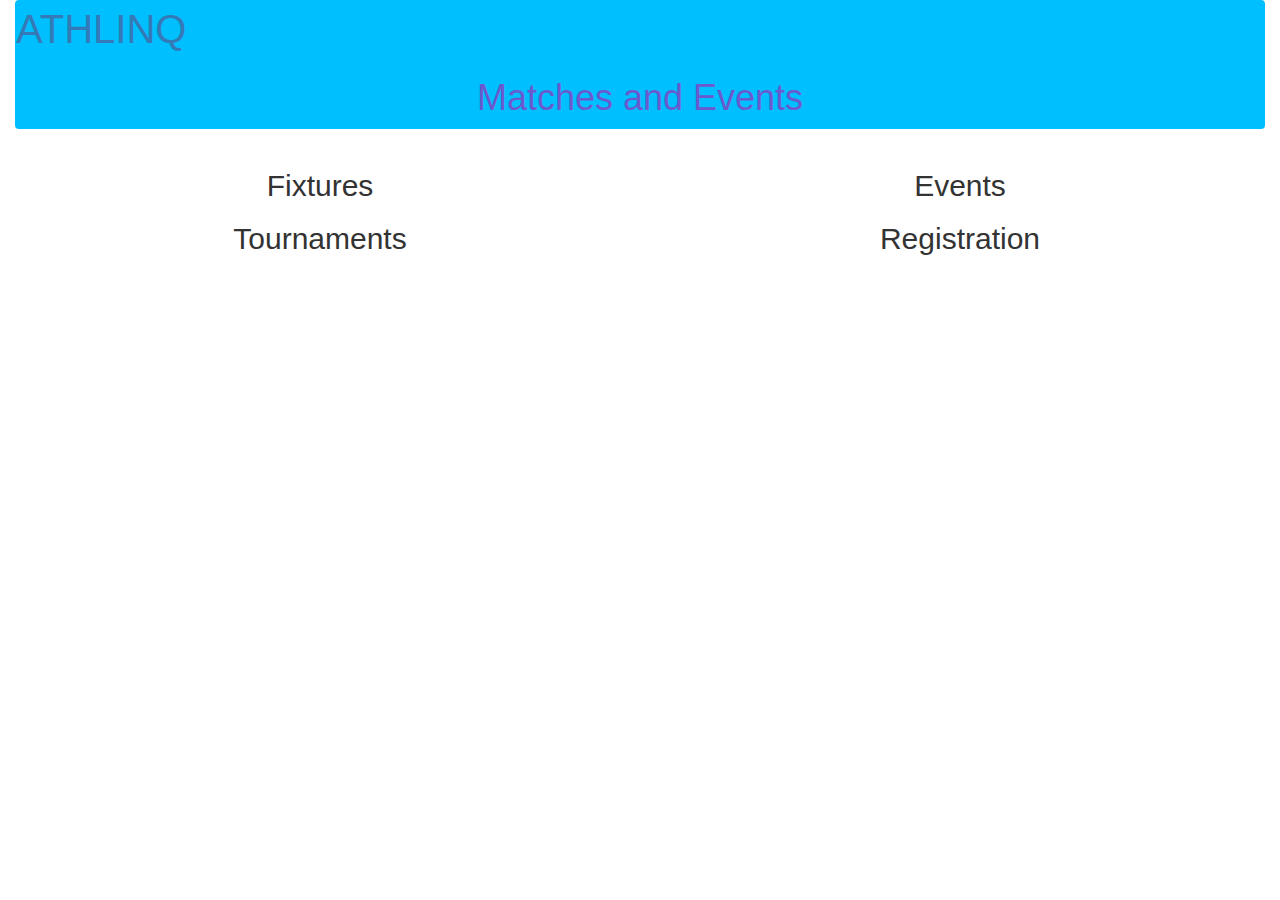
==== matches.html @ db088b90 "create a navbar" ====
<!DOCTYPE html>
<html>
  <head>
    <meta charset="utf-8">
    <link rel="stylesheet" href="css/bootstrap.css">
    <link rel="stylesheet" href="css/styles.css">
    <script src="js/jquery-3.2.1.js"></script>
    <script src="js/scripts.js"></script>
    <title></title>
  </head>
  <body>
    <div class="container-fluid">
      <div class="navbar">
        <a href="#">ATHLINQ</a>
        <h1 class="text-center">Matches and Events</h1>
      </div>
      <div class="row" id="rowone">
        <div class="col-md-6">
          <h2>Fixtures</h2>
          <h2>Tournaments</h2>
        </div>
        <div class="col-md-6">
          <h2>Events</h2>
          <h2>Registration</h2>
        </div>
      </div>
    </div>
  </body>
</html>
---- css/styles.css ----
.navbar {
  background-color: #00BFFF;
  color: #6A5ACD;
  width: 100%;
  font-size: 40px;
}
.navbar a:hover{
  background-color: #ADFF2F;
  color: white;
}
#rowone {
  text-align: center;
}
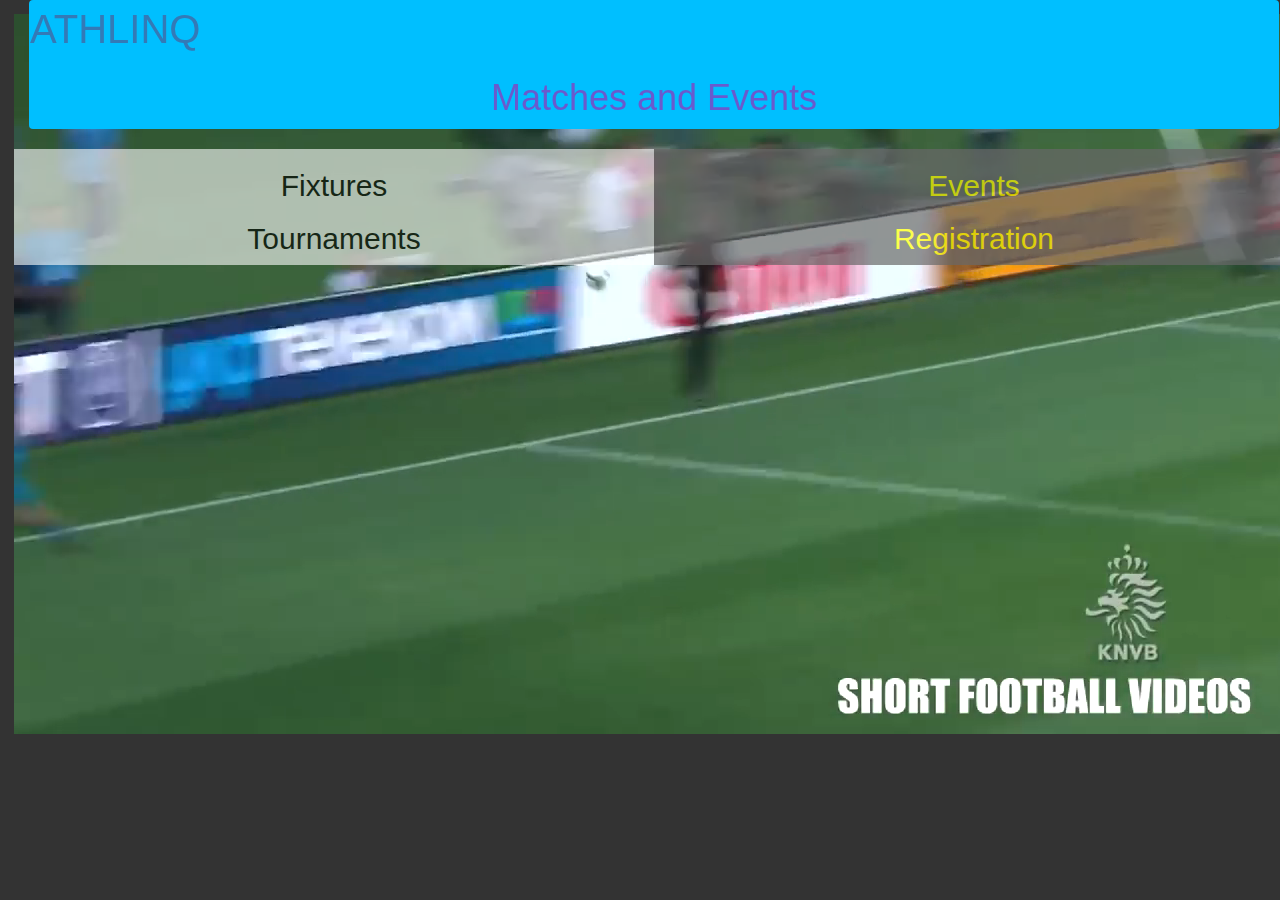
==== commit c3d98ca8: "add fixture and tournament" ====
--- a/matches.html
+++ b/matches.html
@@ -9,19 +9,64 @@
     <title></title>
   </head>
   <body>
+    <div class="video-comtainer">
+      <video id="vdeo" src="videos/star1.mp4" autoplay loop muted poster="img/playg3.jpg" type="video/mp4">
+        your browser does not support the video tag.
+      </video>
+    </div>
     <div class="container-fluid">
       <div class="navbar">
         <a href="#">ATHLINQ</a>
         <h1 class="text-center">Matches and Events</h1>
       </div>
       <div class="row" id="rowone">
-        <div class="col-md-6">
-          <h2>Fixtures</h2>
-          <h2>Tournaments</h2>
+        <div class="col-md-6" id="matchSide">
+          <h2 id="showfits">Fixtures</h2>
+          <div id="fixts">
+            <p><strong>Nakumatt VS Wazito;</strong> sat 22 jul 2017, 19:40</p>
+            <p><strong>Talanda VS Nakuru-All-Star;</strong> sun 23 jul 2017, 14:00</p>
+            <p><strong>Nzoia-Sugar VS Kariobangi-Sharks;</strong> tue 25 jul 2017, 08:00</p>
+            <p><strong>Shambana VS Agrochemichi;</strong> thr 27 jul 2017, 20:15</p>
+            <p><strong>Mahakama VS Oserran;</strong> fri 28 jul 2017, 20:30</p>
+            <p><strong>Green-Berev VS Jeracho;</strong> sat 29 jul 2017, 19:40</p>
+            <p><strong>Nairobi-Stima VS Ligi-Ndogo;</strong> sun 30 jul 2017, 15:45</p>
+          </div>
+          <h2 id="showtonas">Tournaments</h2>
+          <div id="tonament">
+            <p>fixtures to be uploaded soon!</p>
+            <h3>Young Star Cup</h3>
+            <ul>
+              <li>Qualification: must be registered on <em>ATHLINQ.</em></li>
+              <li>A maximum of 10 teams to be registered for the tournament.</li>
+              <li>Registration fee is 20$ per team.</li>
+              <li>venue: Mwiyenga Play Grounds.</li>
+              <li>The tournament to start from Aug 17 2017, to Sep 23 2017.</li>
+            </ul>
+            <h3>Kenya Sports Ministry Champions</h3>
+            <ul>
+              <li>Qualification: Must be registered on <em>ATHLINQ</em> and
+                  must be a Kenyan club.</li>
+              <li>No maximum number of teams to be registered for the tournament</li>
+              <li>Registration is free for the first 16 teams and 15$ for the rest</li>
+              <li>Venues: Olympic, Nyayo and Nyamwesi play grounds</li>
+              <li>To start from Oct 12 2017 to Dec 20 2017</li>
+            </ul>
+            <h3>Wamoolar Cup</h3>
+            <ul>
+              <li>Qualification: Must be registered on <em>ATHLINQ</em></li>
+              <li>A muximum of 20 teams to be registered for the tournament</li>
+              <li>registration fee is 50$ per team</li>
+              <li>To bigin Early next year from Feb 3 2018 to Apr 25 2018</li>
+              <li>Venue: Nyamwesi and Olympic play grounds</li>
+            </ul>
+          </div>
         </div>
-        <div class="col-md-6">
-          <h2>Events</h2>
-          <h2>Registration</h2>
+        <div class="col-md-6" id="trials">
+          <h2 id="showevents">Events</h2>
+          <div id="events">
+
+          </div>
+          <h2 id="showform">Registration</h2>
         </div>
       </div>
     </div>
--- a/css/styles.css
+++ b/css/styles.css
@@ -1,13 +1,47 @@
+body {
+  background: #333;
+  padding: 1em;
+}
+.container-fluid {
+  position: absolute;
+  top: 0;
+  width: 100%;
+}
 .navbar {
   background-color: #00BFFF;
   color: #6A5ACD;
-  width: 100%;
   font-size: 40px;
+
 }
 .navbar a:hover{
   background-color: #ADFF2F;
   color: white;
 }
+.video-conatiner {
+  z-index: 0;
+}
+video {
+  height: auto;
+  vertical-align: middle;
+  width: 100%;
+  position: fixed;
+}
 #rowone {
   text-align: center;
+  color: yellow;
 }
+#matchSide {
+  background-color: white;
+  opacity: 0.6;
+  color: #000000;
+}
+#fixts {
+  display: none;
+}
+#tonament {
+  display: none;
+}
+#trials {
+  background-color: dimgray;
+  opacity: 0.7;
+}
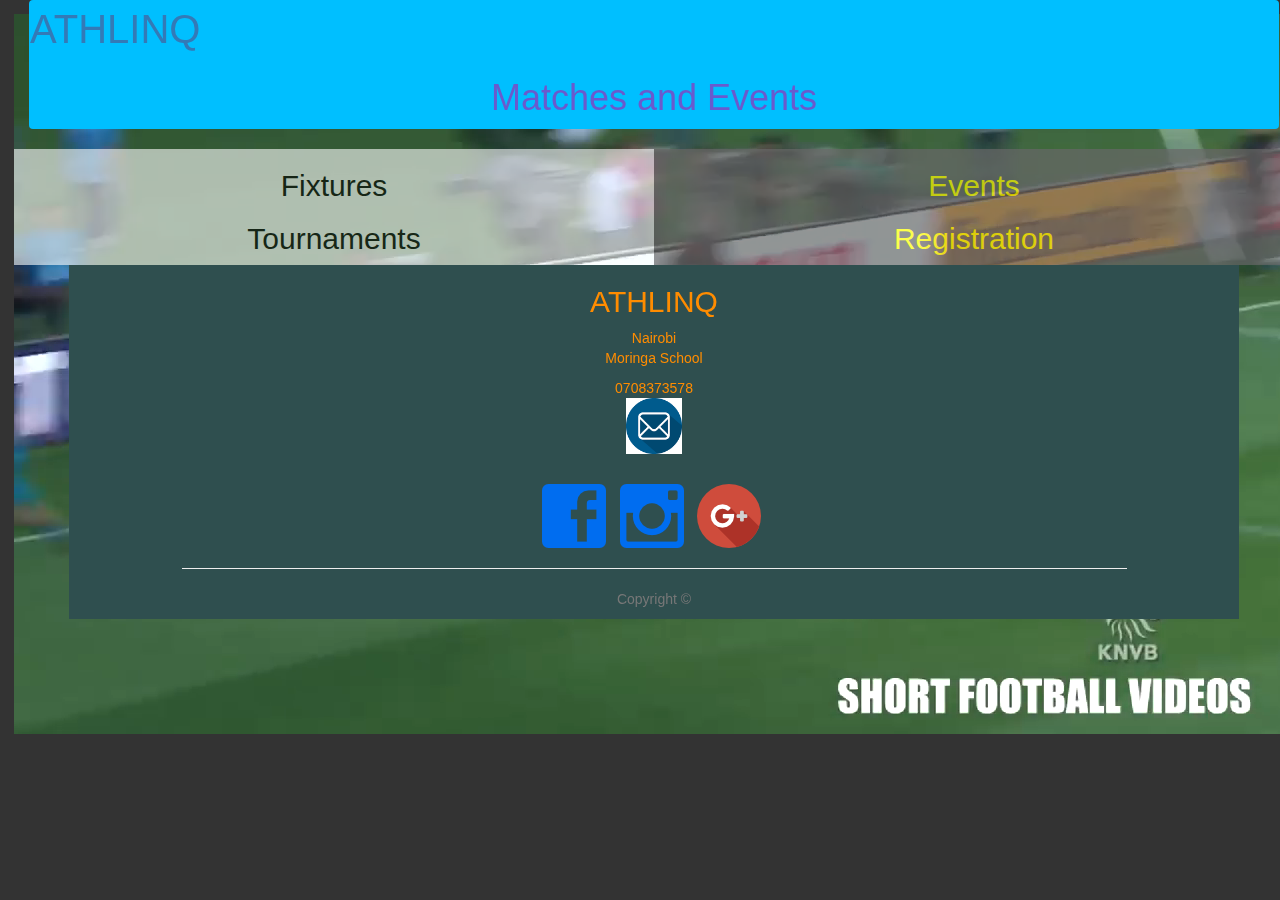
==== commit a4bf3156: "add a footer" ====
--- a/matches.html
+++ b/matches.html
@@ -67,8 +67,59 @@
 
           </div>
           <h2 id="showform">Registration</h2>
+          <form id="regiform">
+            <div class="form-group">
+              <input type="text" placeholder="your-name/your-club's name">
+            </div>
+            <div class="form-group">
+              <input type="text" placeholder="country">
+            </div>
+            <div class="form-group">
+              <input type="text" placeholder="county/region">
+            </div>
+            <div class="form-group">
+              <input type="text" placeholder="street/village">
+            </div>
+            <div class="form-group">
+              <input type="text" placeholder="enter your email">
+            </div>
+            <div class="form-group">
+              <input type="text" placeholder="your contact number">
+            </div>
+            <button type="submit">submit</button>
+          </form>
         </div>
       </div>
+      <footer>
+      <div class="container">
+        <div class="row">
+          <div class="col-lg-10 col-lg-offset-1 text-center">
+            <h2>ATHLINQ</h2>
+            <p>Nairobi
+              <br> Moringa School</p>
+            <ol class="list-unstyled">
+              <li>0708373578</li>
+              <li><a href="#"><img src="img/email.png" alt="email"></a>
+              </li>
+            </ol>
+            <br>
+            <ol class="list-inline">
+              <li>
+                <a href="#"><img src="img/facebook.png" alt="facebook"></a>
+              </li>
+              <li>
+                <a href="#"><img src="img/instagram.png" alt="instagram"></a>
+              </li>
+              <li>
+                <a href="#"><img src="img/google-plus.png" alt="google-plus"></a>
+              </li>
+            </ol>
+            <hr class="small">
+            <p class="text-muted">Copyright &copy;</p>
+          </div>
+        </div>
+      </div>
+      </footer>
     </div>
   </body>
 </html>
--- a/css/styles.css
+++ b/css/styles.css
@@ -45,3 +45,16 @@
   background-color: dimgray;
   opacity: 0.7;
 }
+#regiform {
+  font-size: 20px;
+  color: black;
+  display: none;
+}
+.container {
+  color: #FF8C00;
+  background-color: #2F4F4F;
+}
+.list-unstyled img {
+  width: 4em;
+  height: 4em;
+}
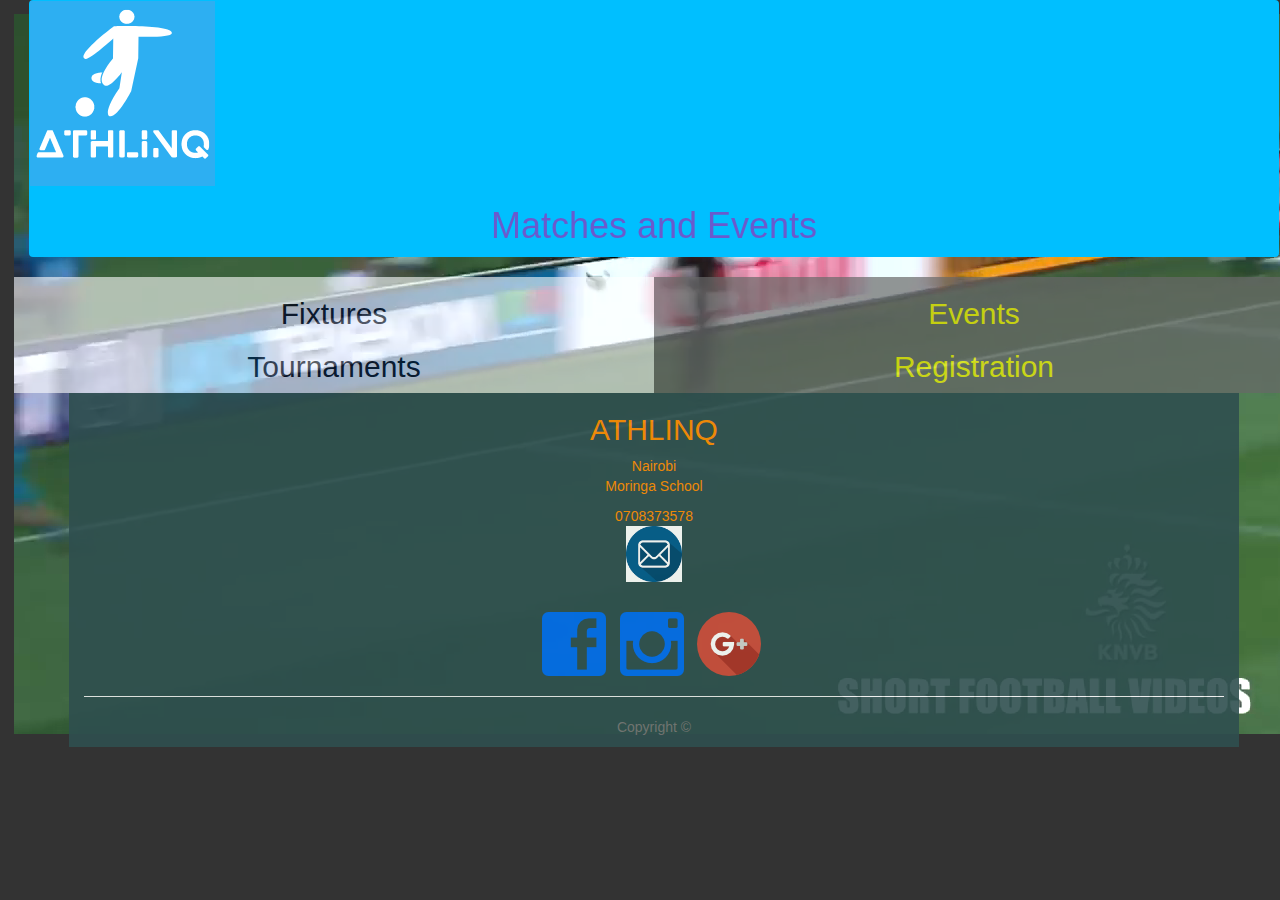
==== commit d7e5a9af: "add events" ====
--- a/matches.html
+++ b/matches.html
@@ -15,10 +15,10 @@
       </video>
     </div>
     <div class="container-fluid">
-      <div class="navbar">
-        <a href="#">ATHLINQ</a>
+      <nav class="navbar">
+        <a href="#"><img src="img/athlinq.png"></a>
         <h1 class="text-center">Matches and Events</h1>
-      </div>
+      </nav>
       <div class="row" id="rowone">
         <div class="col-md-6" id="matchSide">
           <h2 id="showfits">Fixtures</h2>
@@ -64,7 +64,11 @@
         <div class="col-md-6" id="trials">
           <h2 id="showevents">Events</h2>
           <div id="events">
-
+            <h3>The Easthern Trials</h3>
+            <p>For team regestered on ATHLINQ, we have organised a trial for you.</p>
+            <p>This is to happen shortly after the <em>Wamoolar Cup,</em> from 15 May 2018
+               onwards, at Nyamwesi play grounds, Nairobi.</p>
+               <p>Came all and show the world what you can do best in football.</p>
           </div>
           <h2 id="showform">Registration</h2>
           <form id="regiform">
@@ -93,8 +97,8 @@
       <footer>
       <div class="container">
         <div class="row">
-          <div class="col-lg-10 col-lg-offset-1 text-center">
-            <h2>ATHLINQ</h2>
+          <div class="col-md-12 text-center">
+            <h2><a href="#">ATHLINQ</a></h2>
             <p>Nairobi
               <br> Moringa School</p>
             <ol class="list-unstyled">
--- a/css/styles.css
+++ b/css/styles.css
@@ -12,10 +12,6 @@
   color: #6A5ACD;
   font-size: 40px;
 
-}
-.navbar a:hover{
-  background-color: #ADFF2F;
-  color: white;
 }
 .video-conatiner {
   z-index: 0;
@@ -45,6 +41,10 @@
   background-color: dimgray;
   opacity: 0.7;
 }
+#events {
+  display: none;
+  color: #7CFC00;
+}
 #regiform {
   font-size: 20px;
   color: black;
@@ -53,6 +53,14 @@
 .container {
   color: #FF8C00;
   background-color: #2F4F4F;
+  opacity: 0.9;
+}
+.container a {
+  color: #FF8C00;
+}
+.container a:hover{
+  background-color: white;
+  color: blue;
 }
 .list-unstyled img {
   width: 4em;
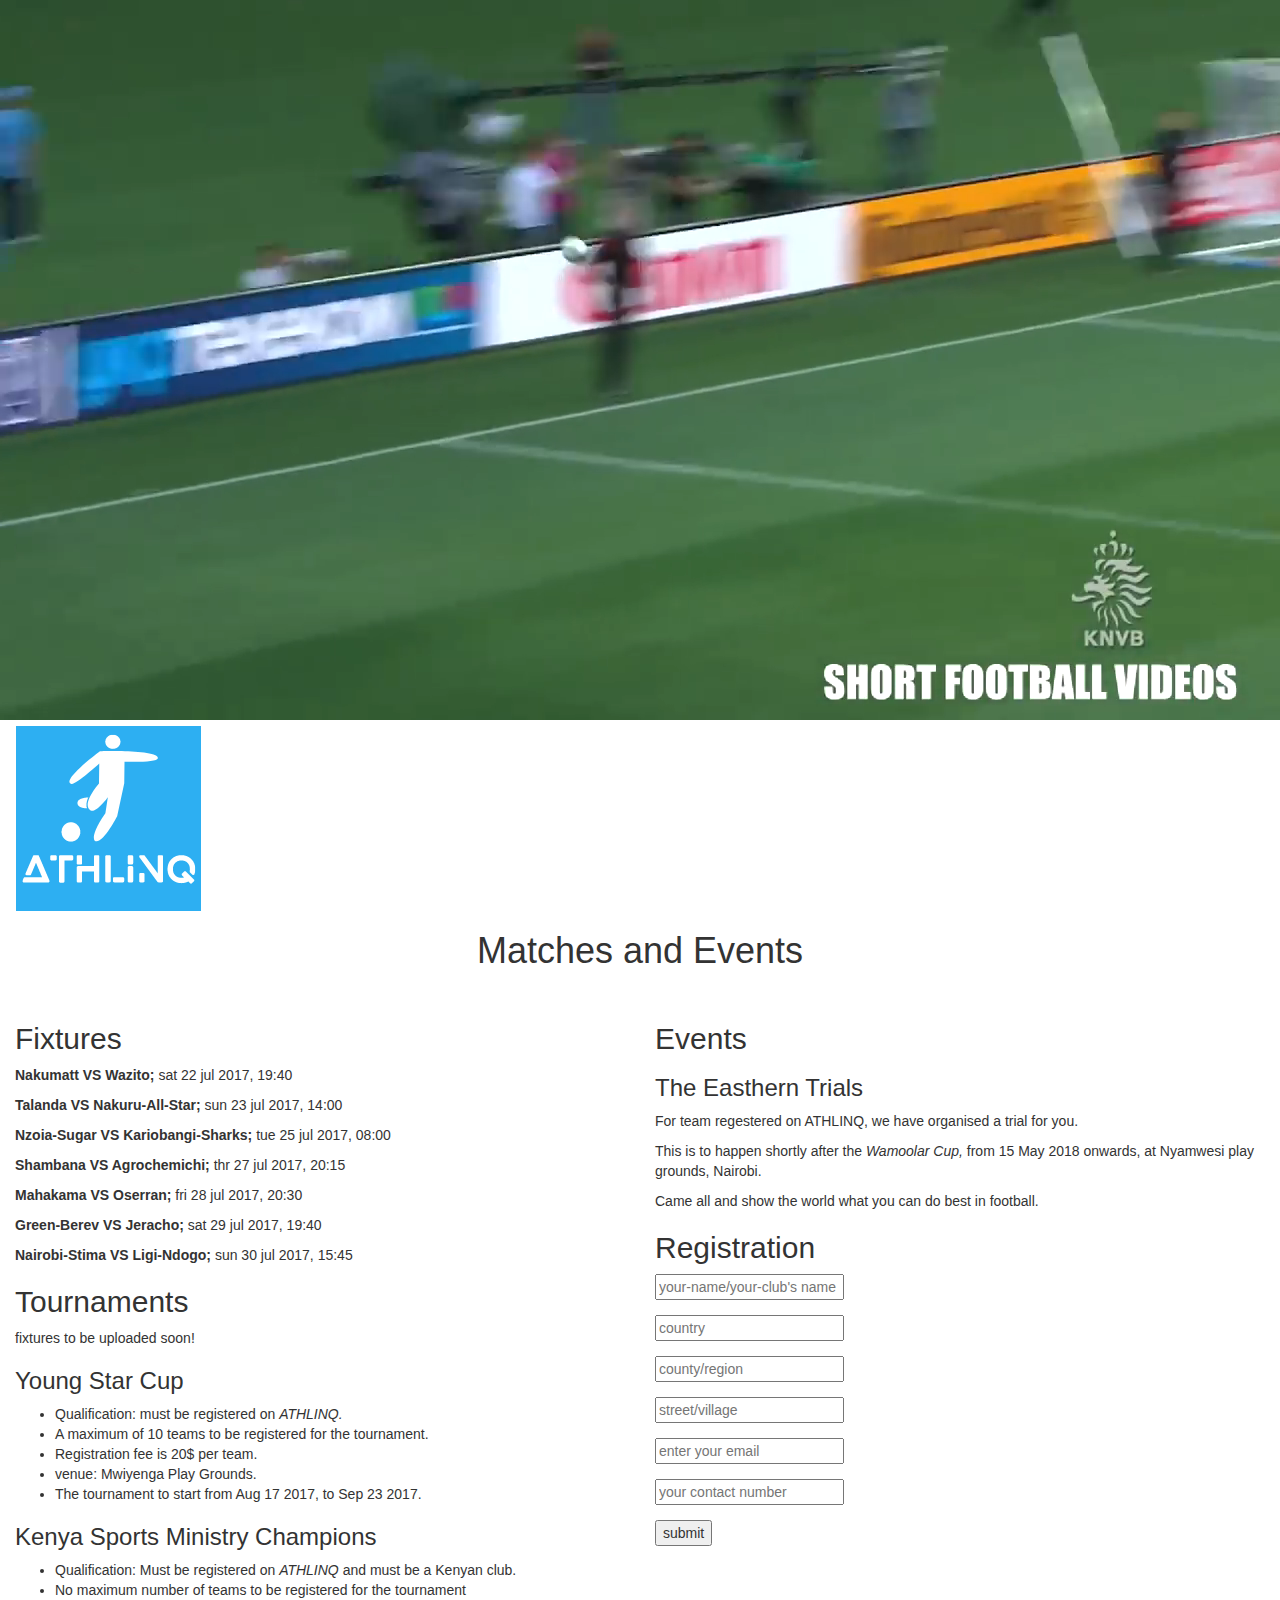
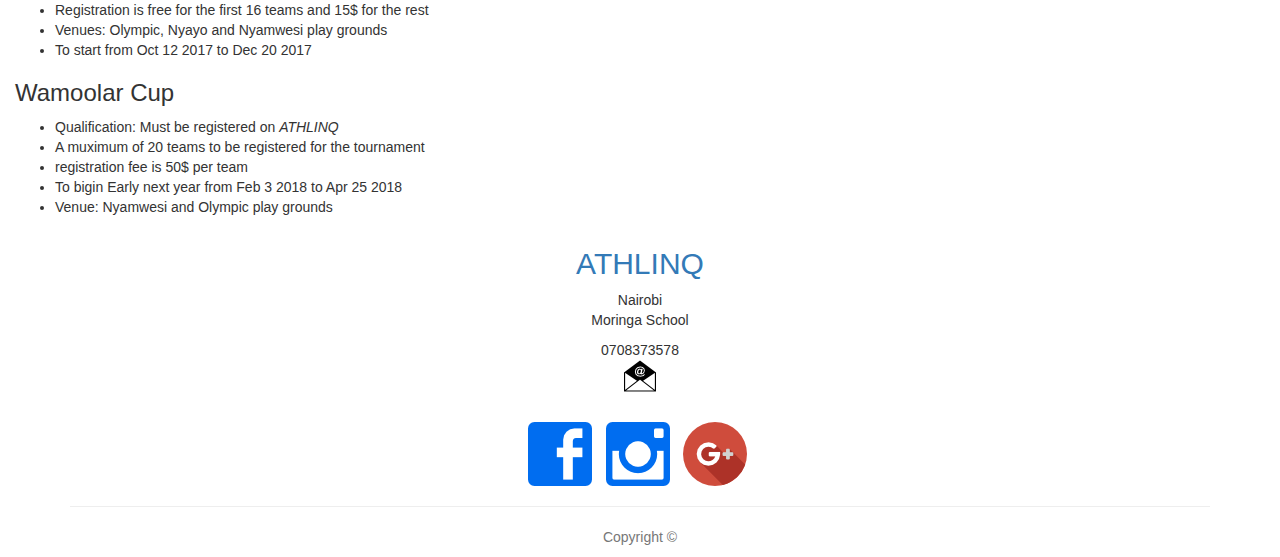
==== commit ce484545: "indent html" ====
--- a/matches.html
+++ b/matches.html
@@ -9,6 +9,7 @@
     <title></title>
   </head>
   <body>
+
     <div class="video-comtainer">
       <video id="vdeo" src="videos/star1.mp4" autoplay loop muted poster="img/playg3.jpg" type="video/mp4">
         your browser does not support the video tag.
--- a/css/styles.css
+++ b/css/styles.css
@@ -1,68 +1,32 @@
-body {
-  background: #333;
-  padding: 1em;
+/*.page-header{
+  width: 100%;
+  height: 100px;
+  border-bottom:solid #7C7063;
+  border-top: 0;
+}*/
+/*.navbar{
+  background-color: #33FCFF;
+  height:100px;
+}*/
+#overlay {
+    position: fixed;
+    display: none;
+    width: 100%;
+    height: 100%;
+    top: 0;
+    left: 0;
+    right: 0;
+    bottom: 0;
+    background-color: rgba(0,0,0,0.5);
+    z-index: 2;
+    cursor: pointer;
 }
-.container-fluid {
-  position: absolute;
-  top: 0;
-  width: 100%;
+#text{
+    position: absolute;
+    top: 50%;
+    left: 50%;
+    font-size: 50px;
+    color: white;
+    transform: translate(-50%,-50%);
+    -ms-transform: translate(-50%,-50%);
 }
-.navbar {
-  background-color: #00BFFF;
-  color: #6A5ACD;
-  font-size: 40px;
-
-}
-.video-conatiner {
-  z-index: 0;
-}
-video {
-  height: auto;
-  vertical-align: middle;
-  width: 100%;
-  position: fixed;
-}
-#rowone {
-  text-align: center;
-  color: yellow;
-}
-#matchSide {
-  background-color: white;
-  opacity: 0.6;
-  color: #000000;
-}
-#fixts {
-  display: none;
-}
-#tonament {
-  display: none;
-}
-#trials {
-  background-color: dimgray;
-  opacity: 0.7;
-}
-#events {
-  display: none;
-  color: #7CFC00;
-}
-#regiform {
-  font-size: 20px;
-  color: black;
-  display: none;
-}
-.container {
-  color: #FF8C00;
-  background-color: #2F4F4F;
-  opacity: 0.9;
-}
-.container a {
-  color: #FF8C00;
-}
-.container a:hover{
-  background-color: white;
-  color: blue;
-}
-.list-unstyled img {
-  width: 4em;
-  height: 4em;
-}
